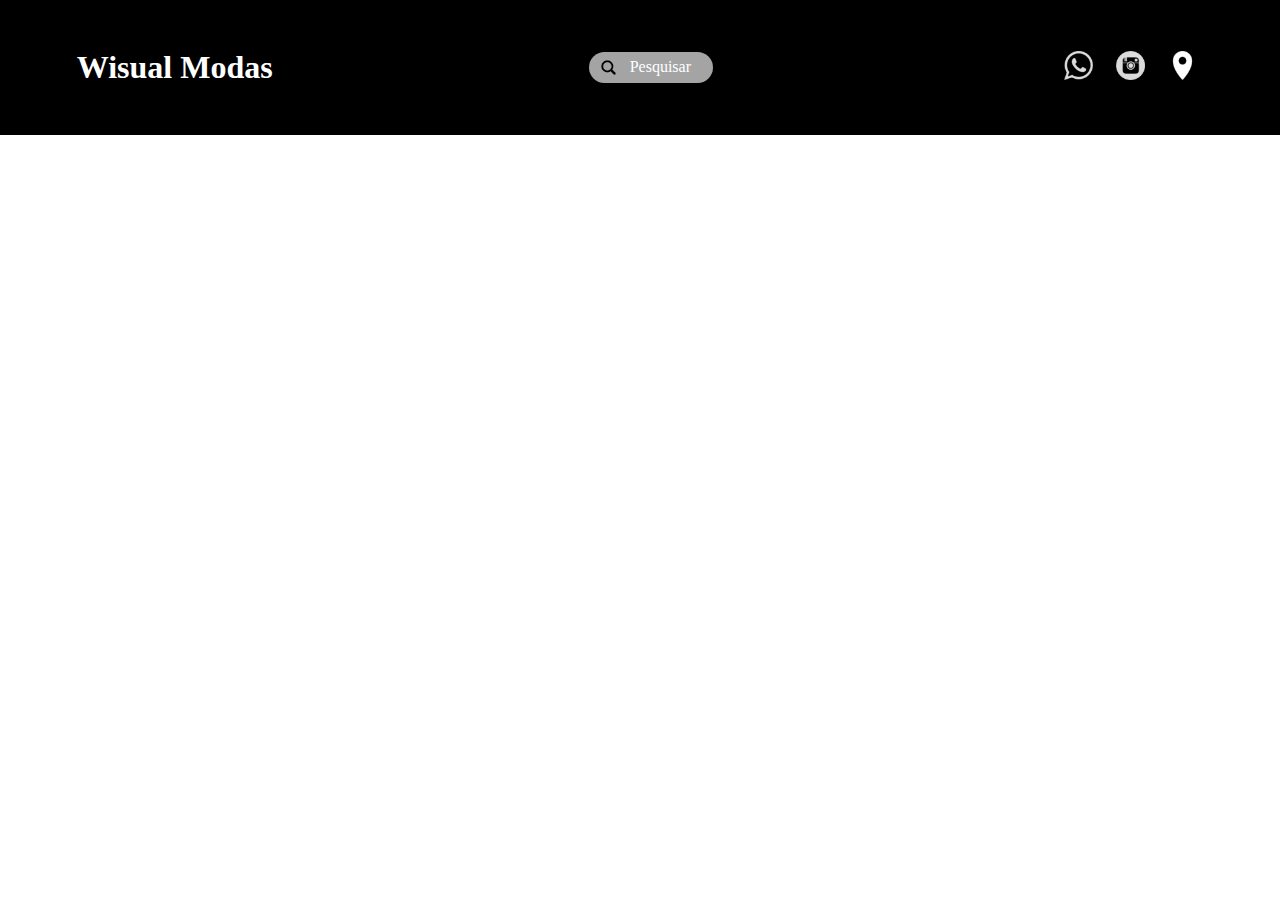
==== index.html @ a15c8887 "Update index.html" ====
<!DOCTYPE html>
<html lang="pt-br">
<head>
    <meta charset="UTF-8">
    <meta name="viewport" content="width=device-width, initial-scale=1.0">
    <title>Wisual Modas</title>
    <link rel="shortcut icon" href="favicon.ico" type="image/x-icon">
    <link rel="stylesheet" href="style/style.css">
</head>
<body>
    <header>
        <div id="h1">
            <h1>Wisual Modas</h1>
        </div>

        <div id="search">
            <img src="imagens/lupa-p.png" alt="Pesquisar">
            <p>Pesquisar</p>
        </div>

        <ul id="navigation">
            <li><a href="#"><img src="imagens/whatsapp-48.png" alt="Whatsapp"></a></li>
            <li><a href="#"><img src="imagens/instagram-4-48.png" alt="Instagram"></a></li>
           <li><a href="https://www.google.com.br/maps/place/R.+Gen.+Ernesto+Dorneles,+220+-+Centro,+Igrejinha+-+RS,+95650-000/@-29.5751496,-50.7965688,17z/data=!3m1!4b1!4m6!3m5!1s0x951923b2ce28d90f:0xb5c8ae8aa8678574!8m2!3d-29.5751544!4d-50.7916979!16s%2Fg%2F11fj1nwmwq?entry=ttu" target="_blank"><img src="imagens/pin-8-48.png" alt="Localização"></a></li>
        </ul>

        <ul id="navigationmobile">
            <li><a href="#"><img src="imagens/whatsapp-48.png" alt="Whatsapp"></a></li>
            <li><a href="#"><img src="imagens/instagram-4-48.png" alt="Instagram"></a></li>
            <li><a href="https://www.google.com.br/maps/place/R.+Gen.+Ernesto+Dorneles,+220+-+Centro,+Igrejinha+-+RS,+95650-000/@-29.5751496,-50.7965688,17z/data=!3m1!4b1!4m6!3m5!1s0x951923b2ce28d90f:0xb5c8ae8aa8678574!8m2!3d-29.5751544!4d-50.7916979!16s%2Fg%2F11fj1nwmwq?entry=ttu" target="_blank"><img src="imagens/pin-8-48.png" alt="Localização"></a></li>
        </ul>
    </header>
</body>
</html>
---- style/style.css ----
@charset "UTF-8";

/* CABEÇALHO */
@import url(header.css);

* {
    color: white;
    margin: 0px;
}
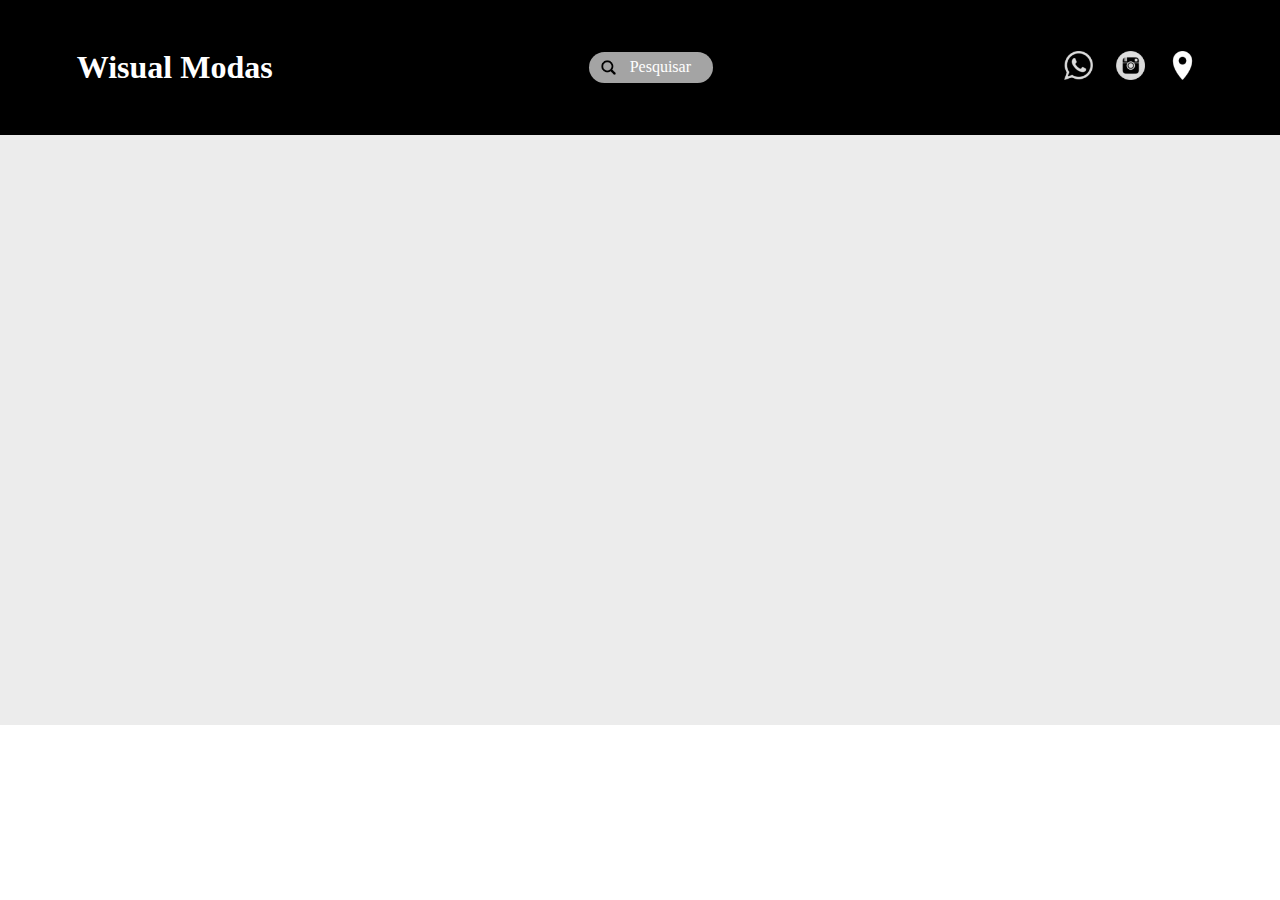
==== commit 72d3b533: "ajustes" ====
--- a/index.html
+++ b/index.html
@@ -19,16 +19,23 @@
         </div>
 
         <ul id="navigation">
-            <li><a href="#"><img src="imagens/whatsapp-48.png" alt="Whatsapp"></a></li>
-            <li><a href="#"><img src="imagens/instagram-4-48.png" alt="Instagram"></a></li>
+            <li><a href="https://wa.me/5551997927424" target="_blank"><img src="imagens/whatsapp-48.png" alt="Whatsapp"></a></li>
+            <li><a href="https://www.instagram.com/lojawisual/" target="_blank"><img src="imagens/instagram-4-48.png" alt="Instagram"></a></li>
            <li><a href="https://www.google.com.br/maps/place/R.+Gen.+Ernesto+Dorneles,+220+-+Centro,+Igrejinha+-+RS,+95650-000/@-29.5751496,-50.7965688,17z/data=!3m1!4b1!4m6!3m5!1s0x951923b2ce28d90f:0xb5c8ae8aa8678574!8m2!3d-29.5751544!4d-50.7916979!16s%2Fg%2F11fj1nwmwq?entry=ttu" target="_blank"><img src="imagens/pin-8-48.png" alt="Localização"></a></li>
         </ul>
 
         <ul id="navigationmobile">
-            <li><a href="#"><img src="imagens/whatsapp-48.png" alt="Whatsapp"></a></li>
-            <li><a href="#"><img src="imagens/instagram-4-48.png" alt="Instagram"></a></li>
+            <li><a href="https://wa.me/5551997927424" target="_blank"><img src="imagens/whatsapp-48.png" alt="Whatsapp"></a></li>
+            <li><a href="https://www.instagram.com/lojawisual/" target="_blank"><img src="imagens/instagram-4-48.png" alt="Instagram"></a></li>
             <li><a href="https://www.google.com.br/maps/place/R.+Gen.+Ernesto+Dorneles,+220+-+Centro,+Igrejinha+-+RS,+95650-000/@-29.5751496,-50.7965688,17z/data=!3m1!4b1!4m6!3m5!1s0x951923b2ce28d90f:0xb5c8ae8aa8678574!8m2!3d-29.5751544!4d-50.7916979!16s%2Fg%2F11fj1nwmwq?entry=ttu" target="_blank"><img src="imagens/pin-8-48.png" alt="Localização"></a></li>
         </ul>
     </header>
+    <main>
+        <section id="face">
+            <picture>
+                
+            </picture>
+        </section>
+    </main>
 </body>
 </html>--- a/style/style.css
+++ b/style/style.css
@@ -3,6 +3,8 @@
 /* CABEÇALHO */
 @import url(header.css);
 
+@import url(main.css);
+
 * {
     color: white;
     margin: 0px;
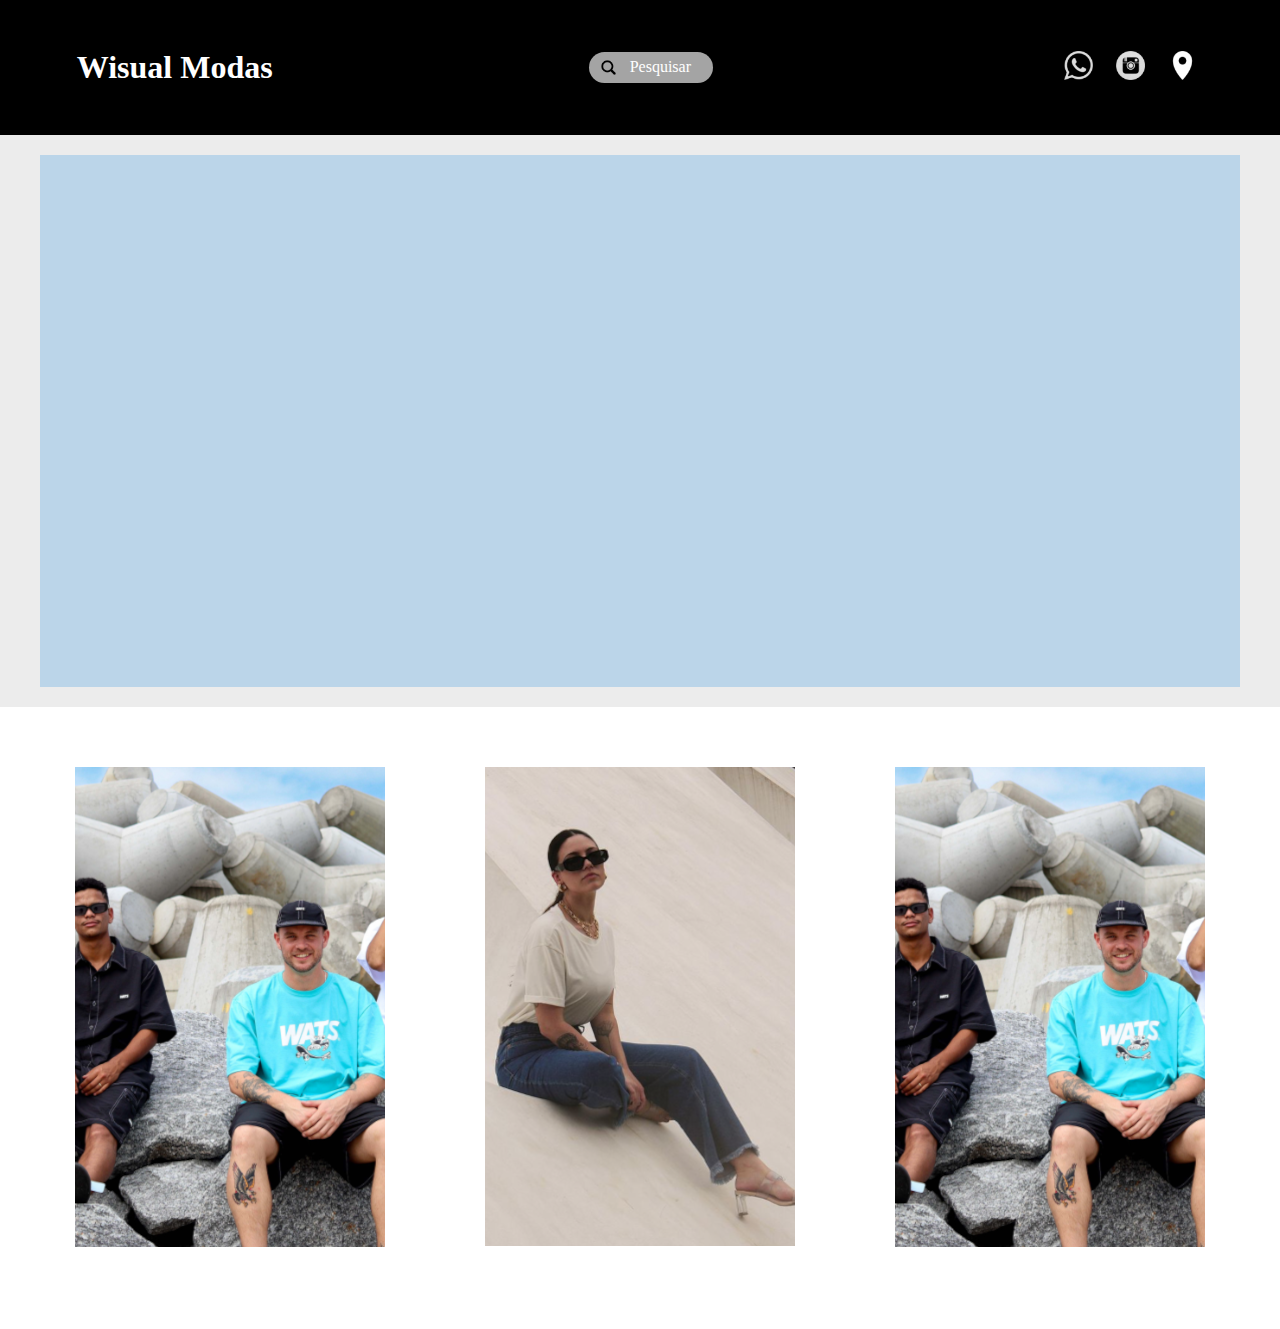
==== commit 668ee825: "ajustes para tela full" ====
--- a/index.html
+++ b/index.html
@@ -31,11 +31,20 @@
         </ul>
     </header>
     <main>
-        <section id="face">
+        <div id="face">
             <picture>
-                
+                <source media="(max-width: 1180px)" srcset="imagens/teste-1000-1.png">
+                <img srcset="imagens/teste-1200.png">
             </picture>
-        </section>
+        </div>
+        <div id="section">
+            <a href="#" class="divisor-section"><img src="imagens/masc-1_4.png" alt="" id="masc"></a>
+            <a href="#" class="divisor-section"><img src="imagens/fem-1_1.png" alt="" id="fem"></a>
+            <a href="#"><img src="imagens/masc-1_4.png" alt="" id="inf"></a>
+        </div>
+        <div id="section-masc">
+            <p>Masculino</p>
+        </div>
     </main>
 </body>
 </html>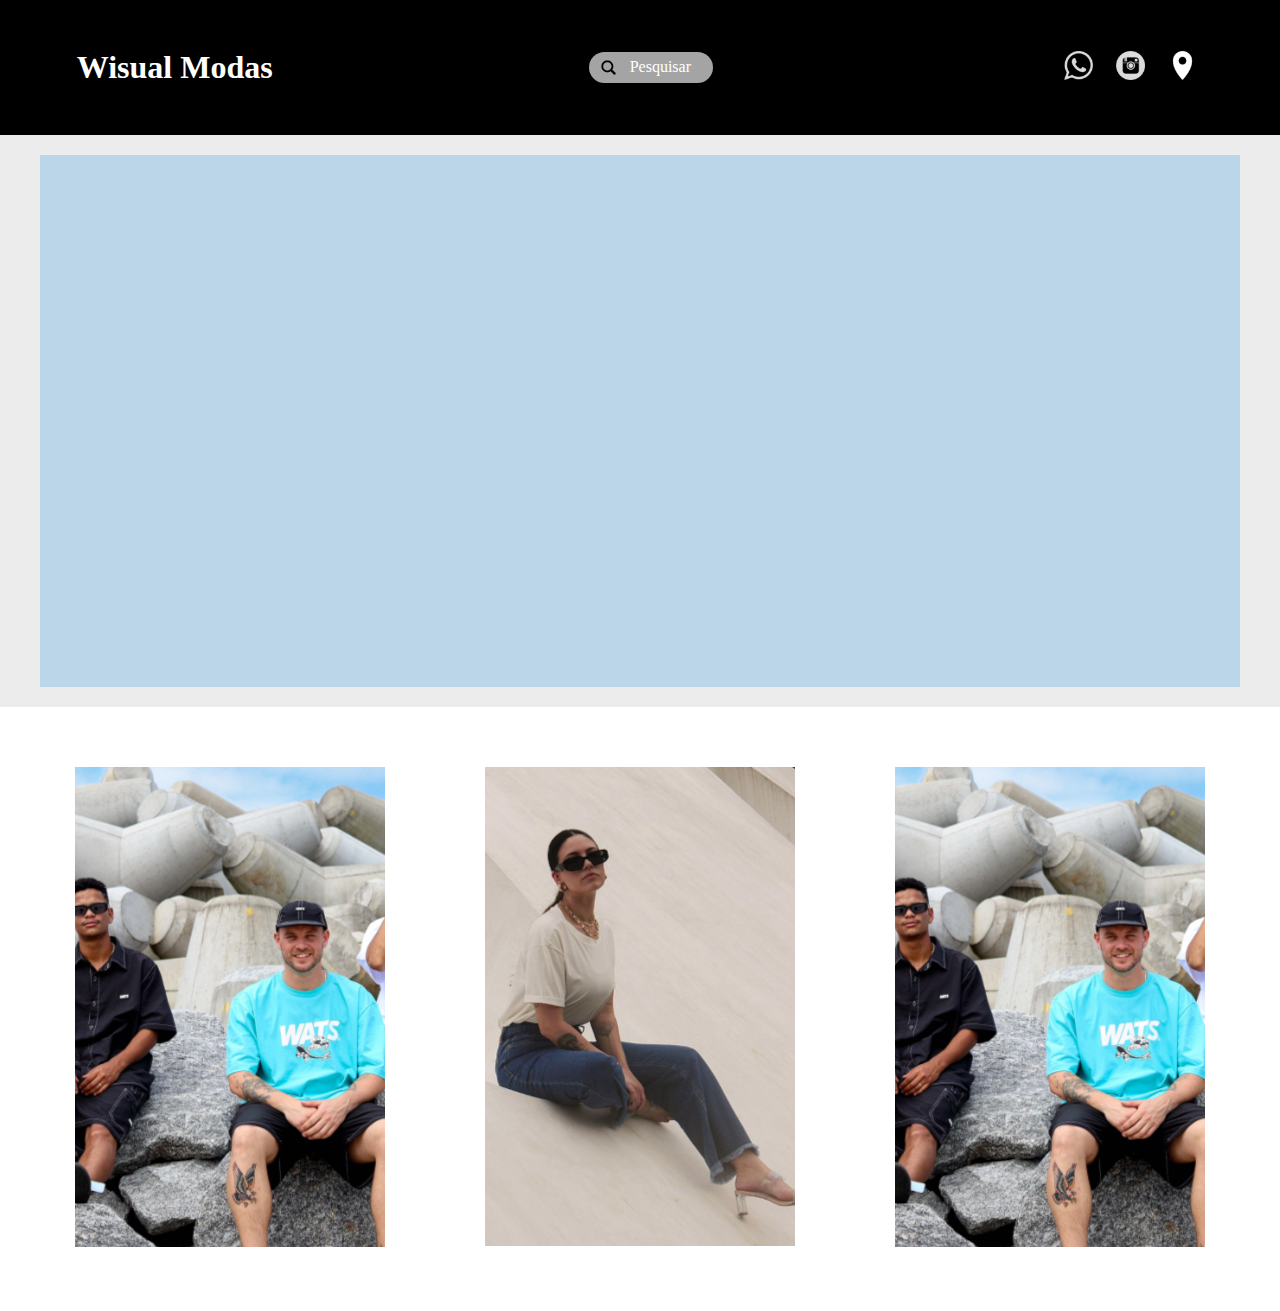
==== commit ea02af98: "teste" ====
--- a/index.html
+++ b/index.html
@@ -38,12 +38,12 @@
             </picture>
         </div>
         <div id="section">
-            <a href="#" class="divisor-section"><img src="imagens/masc-1_4.png" alt="" id="masc"></a>
-            <a href="#" class="divisor-section"><img src="imagens/fem-1_1.png" alt="" id="fem"></a>
-            <a href="#"><img src="imagens/masc-1_4.png" alt="" id="inf"></a>
-        </div>
-        <div id="section-masc">
-            <p>Masculino</p>
+            <a href="#" class="divisor-section" id="img01"><img src="imagens/masc-1_4.png" alt="" id="masc"></a>
+            <div id="section-masc">
+                <p>Masculino</p>
+            </div>
+            <a href="#" class="divisor-section" id="img02"><img src="imagens/fem-1_1.png" alt="" id="fem"></a>
+            <a href="#" id="img03"><img src="imagens/masc-1_4.png" alt="" id="inf"></a>
         </div>
     </main>
 </body>
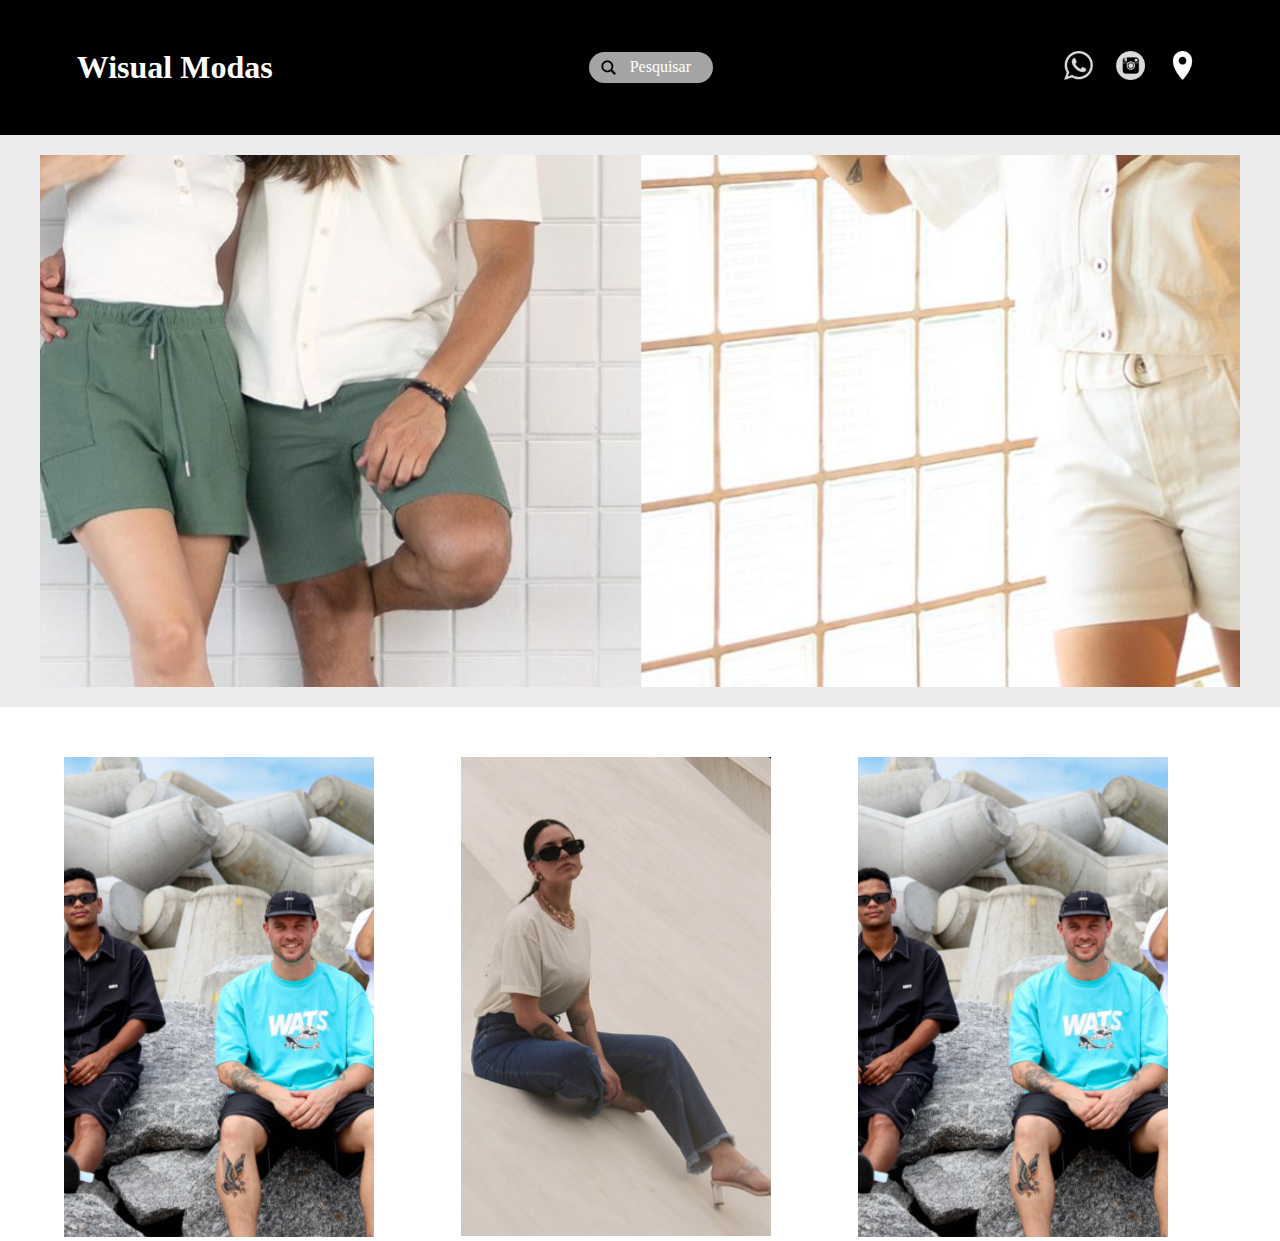
==== commit 3bc025ea: "ajustes de imagens e posição" ====
--- a/index.html
+++ b/index.html
@@ -13,37 +13,55 @@
             <h1>Wisual Modas</h1>
         </div>
 
-        <div id="search">
+        <div id="search"> <!-- Ícone de pesquisa header -->
             <img src="imagens/lupa-p.png" alt="Pesquisar">
             <p>Pesquisar</p>
         </div>
 
-        <ul id="navigation">
+        <ul id="navigation"> <!-- Área de navegação com os links das redes sociais e contato com a loja -->
             <li><a href="https://wa.me/5551997927424" target="_blank"><img src="imagens/whatsapp-48.png" alt="Whatsapp"></a></li>
             <li><a href="https://www.instagram.com/lojawisual/" target="_blank"><img src="imagens/instagram-4-48.png" alt="Instagram"></a></li>
            <li><a href="https://www.google.com.br/maps/place/R.+Gen.+Ernesto+Dorneles,+220+-+Centro,+Igrejinha+-+RS,+95650-000/@-29.5751496,-50.7965688,17z/data=!3m1!4b1!4m6!3m5!1s0x951923b2ce28d90f:0xb5c8ae8aa8678574!8m2!3d-29.5751544!4d-50.7916979!16s%2Fg%2F11fj1nwmwq?entry=ttu" target="_blank"><img src="imagens/pin-8-48.png" alt="Localização"></a></li>
         </ul>
 
-        <ul id="navigationmobile">
+        <ul id="navigationmobile"> <!-- Header do mobile -adaptado- -->
             <li><a href="https://wa.me/5551997927424" target="_blank"><img src="imagens/whatsapp-48.png" alt="Whatsapp"></a></li>
             <li><a href="https://www.instagram.com/lojawisual/" target="_blank"><img src="imagens/instagram-4-48.png" alt="Instagram"></a></li>
             <li><a href="https://www.google.com.br/maps/place/R.+Gen.+Ernesto+Dorneles,+220+-+Centro,+Igrejinha+-+RS,+95650-000/@-29.5751496,-50.7965688,17z/data=!3m1!4b1!4m6!3m5!1s0x951923b2ce28d90f:0xb5c8ae8aa8678574!8m2!3d-29.5751544!4d-50.7916979!16s%2Fg%2F11fj1nwmwq?entry=ttu" target="_blank"><img src="imagens/pin-8-48.png" alt="Localização"></a></li>
         </ul>
     </header>
     <main>
-        <div id="face">
+        <div id="face">  <!-- Imagem principal (maior) da face do site -->
             <picture>
                 <source media="(max-width: 1180px)" srcset="imagens/teste-1000-1.png">
-                <img srcset="imagens/teste-1200.png">
+                <img srcset="imagens/teste-1200-1.png">
             </picture>
         </div>
-        <div id="section">
-            <a href="#" class="divisor-section" id="img01"><img src="imagens/masc-1_4.png" alt="" id="masc"></a>
-            <div id="section-masc">
-                <p>Masculino</p>
-            </div>
-            <a href="#" class="divisor-section" id="img02"><img src="imagens/fem-1_1.png" alt="" id="fem"></a>
-            <a href="#" id="img03"><img src="imagens/masc-1_4.png" alt="" id="inf"></a>
+        <div id="section">  <!-- Primeira imagem -link- da área de setores: masculino -->
+            <a href="pages/mascpage.html" id="img01">
+                <picture>
+                    <source media="(max-width: 700px)" srcset="imagens/masc-150px.png">
+                    <source media="(max-width: 870px)" srcset="imagens/masc-200px.png" class="img870px-a">
+                    <source media="(max-width: 1070px)" srcset="imagens/masc-250px.png">
+                    <img src="imagens/masc-1_4.png" alt="" id="masc">
+                </picture>
+            </a>
+            <a href="pages/fempage.html" id="img02"> <!-- Segunda imagem -link- da área de setores: feminino -->
+                <picture>
+                    <source media="(max-width: 700px)" srcset="imagens/fem-150px.png">
+                    <source media="(max-width: 870px)" srcset="imagens/fem-200px.png" class="img870px-b">
+                    <source media="(max-width: 1070px)" srcset="imagens/fem-250px.png">
+                    <img src="imagens/fem-1_1.png" alt="" id="fem">
+                </picture>
+            </a>
+            <a href="pages/kidspage.html" id="img03"> <!-- Tecreira imagem -link- da área de setores: infantil -->
+                <picture>
+                    <source media="(max-width: 700px)" srcset="imagens/masc-150px.png">
+                    <source media="(max-width: 870px)" srcset="imagens/masc-200px.png" class="img870px-c">
+                    <source media="(max-width: 1070px)" srcset="imagens/masc-250px.png">
+                    <img src="imagens/masc-1_4.png" alt="" id="masc">
+                </picture>
+            </a>
         </div>
     </main>
 </body>
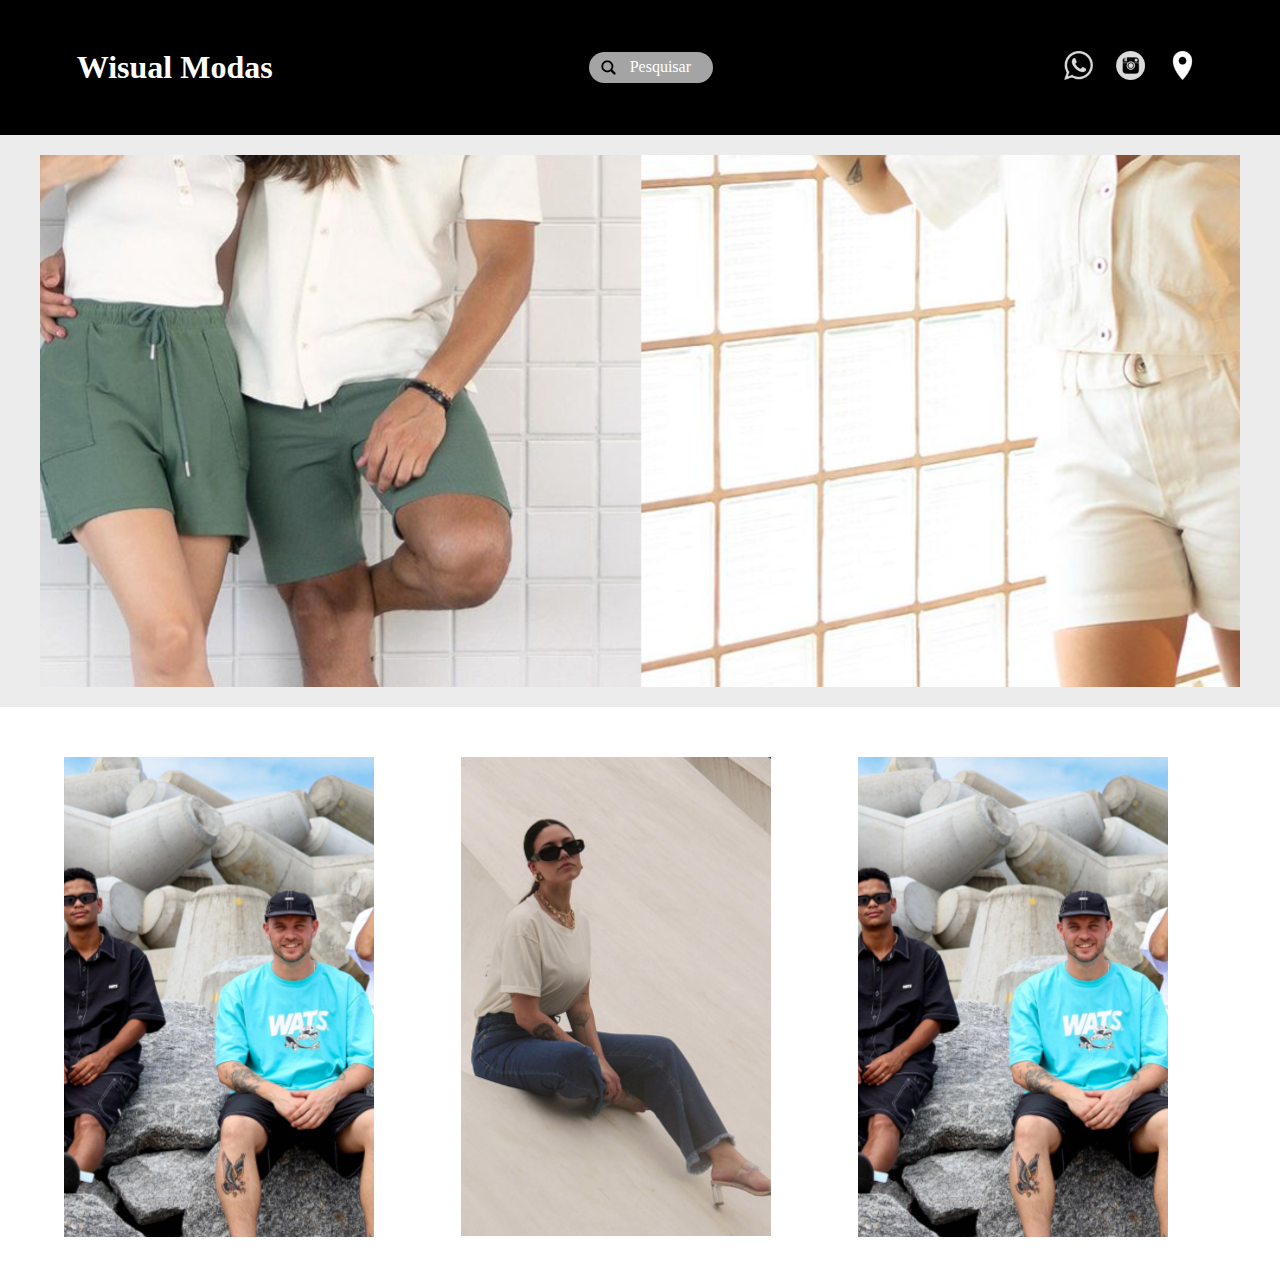
==== commit bcc007e2: "adicionei a informação do section e opacidade com o hover" ====
--- a/index.html
+++ b/index.html
@@ -38,7 +38,10 @@
             </picture>
         </div>
         <div id="section">  <!-- Primeira imagem -link- da área de setores: masculino -->
-            <a href="pages/mascpage.html" id="img01">
+            <a href="pages/mascpage.html" id="img01" class="divisor-img01">
+                <div id="info-img01">
+                    <p style="color: black;">Vestuário Masculino.</p>
+                </div>
                 <picture>
                     <source media="(max-width: 700px)" srcset="imagens/masc-150px.png">
                     <source media="(max-width: 870px)" srcset="imagens/masc-200px.png" class="img870px-a">
@@ -46,8 +49,11 @@
                     <img src="imagens/masc-1_4.png" alt="" id="masc">
                 </picture>
             </a>
-            <a href="pages/fempage.html" id="img02"> <!-- Segunda imagem -link- da área de setores: feminino -->
+            <a href="pages/fempage.html" id="img02" class="divisor-img02"> <!-- Segunda imagem -link- da área de setores: feminino -->
                 <picture>
+                    <div id="info-img02">
+                        <p style="color: black;">Vestuário Feminino</p>
+                    </div>
                     <source media="(max-width: 700px)" srcset="imagens/fem-150px.png">
                     <source media="(max-width: 870px)" srcset="imagens/fem-200px.png" class="img870px-b">
                     <source media="(max-width: 1070px)" srcset="imagens/fem-250px.png">
@@ -56,6 +62,9 @@
             </a>
             <a href="pages/kidspage.html" id="img03"> <!-- Tecreira imagem -link- da área de setores: infantil -->
                 <picture>
+                    <div id="info-img03">
+                        <p style="color: black;">Área Kids</p>
+                    </div>
                     <source media="(max-width: 700px)" srcset="imagens/masc-150px.png">
                     <source media="(max-width: 870px)" srcset="imagens/masc-200px.png" class="img870px-c">
                     <source media="(max-width: 1070px)" srcset="imagens/masc-250px.png">
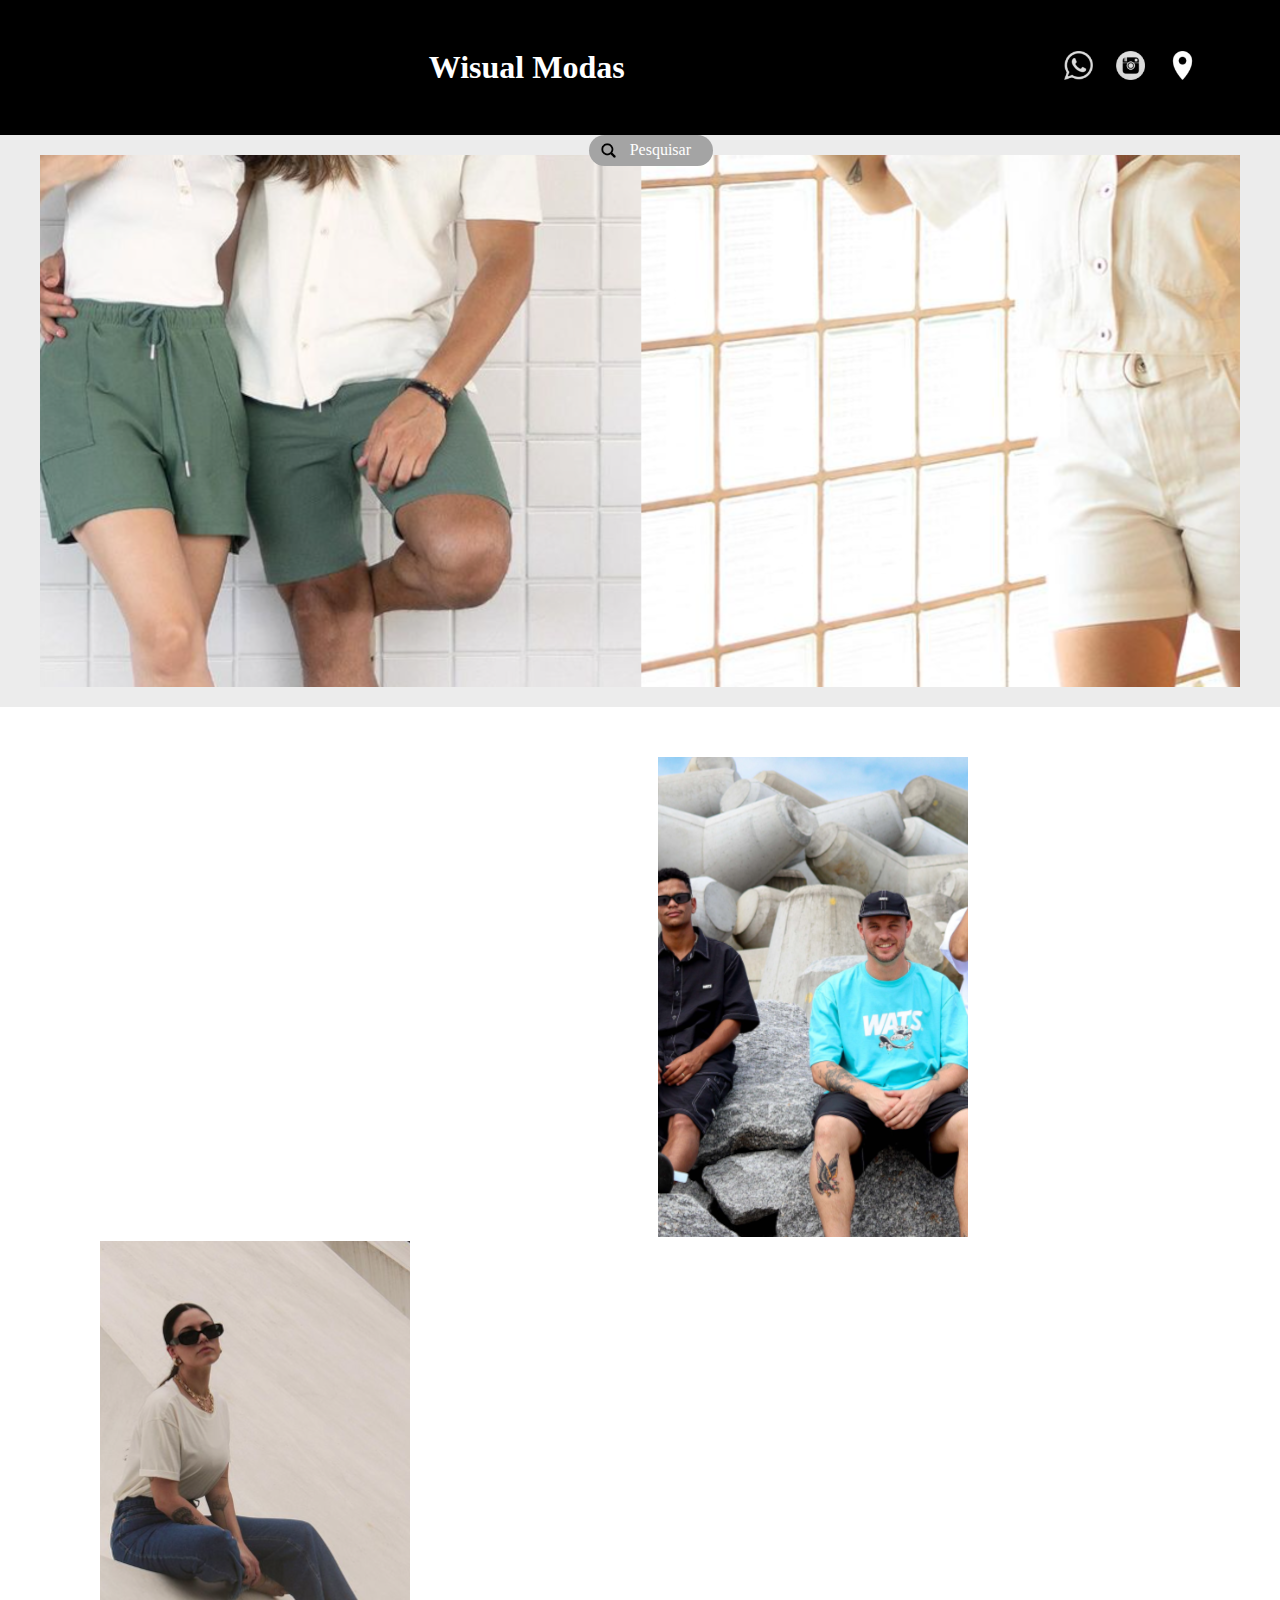
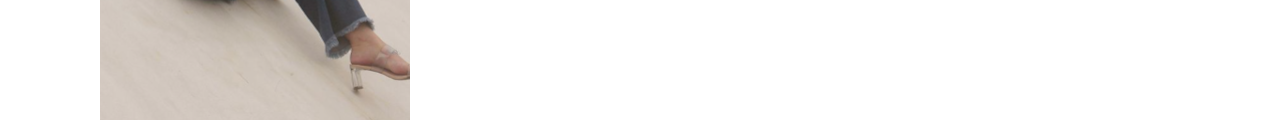
==== commit 0501264e: "ajustes" ====
--- a/index.html
+++ b/index.html
@@ -42,7 +42,7 @@
                 <div id="info-img01">
                     <p style="color: black;">Vestuário Masculino.</p>
                 </div>
-                <picture>
+                <picture #img01-center>
                     <source media="(max-width: 700px)" srcset="imagens/masc-150px.png">
                     <source media="(max-width: 870px)" srcset="imagens/masc-200px.png" class="img870px-a">
                     <source media="(max-width: 1070px)" srcset="imagens/masc-250px.png">
@@ -60,17 +60,6 @@
                     <img src="imagens/fem-1_1.png" alt="" id="fem">
                 </picture>
             </a>
-            <a href="pages/kidspage.html" id="img03"> <!-- Tecreira imagem -link- da área de setores: infantil -->
-                <picture>
-                    <div id="info-img03">
-                        <p style="color: black;">Área Kids</p>
-                    </div>
-                    <source media="(max-width: 700px)" srcset="imagens/masc-150px.png">
-                    <source media="(max-width: 870px)" srcset="imagens/masc-200px.png" class="img870px-c">
-                    <source media="(max-width: 1070px)" srcset="imagens/masc-250px.png">
-                    <img src="imagens/masc-1_4.png" alt="" id="masc">
-                </picture>
-            </a>
         </div>
     </main>
 </body>
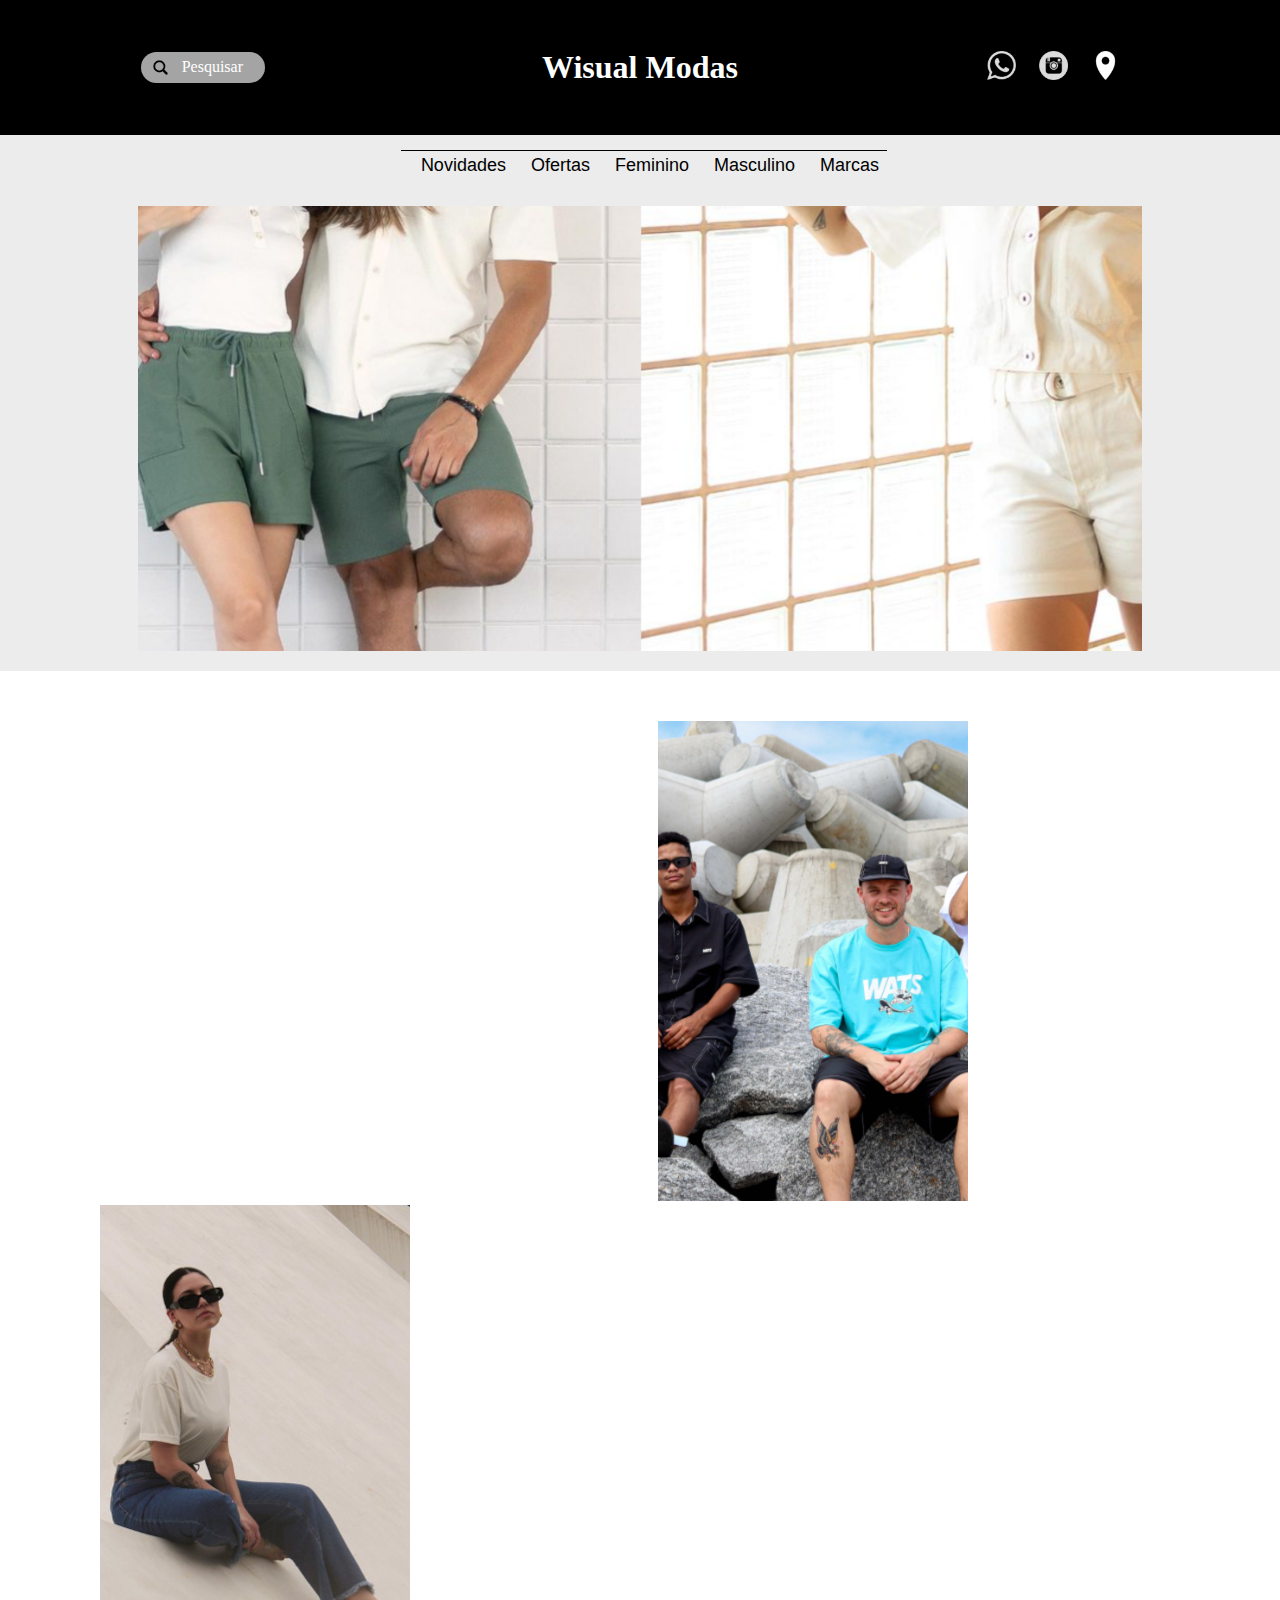
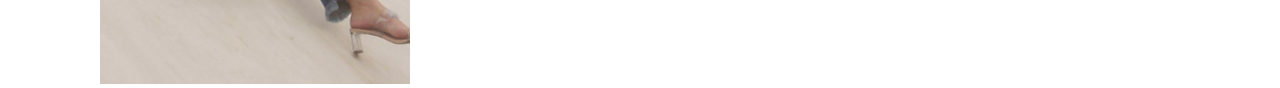
==== commit ba56495b: "header adjusts" ====
--- a/index.html
+++ b/index.html
@@ -31,6 +31,16 @@
         </ul>
     </header>
     <main>
+        <div id="menu"> <!-- Menu -->
+            <ul>
+                <li><a href="">Novidades</a></li>
+                <li><a href="">Ofertas</a></li>
+                <li><a href="">Feminino</a></li>
+                <li><a href="">Masculino</a></li>
+                <li><a href="">Marcas</a></li>
+            </ul>
+        </div>
+
         <div id="face">  <!-- Imagem principal (maior) da face do site -->
             <picture>
                 <source media="(max-width: 1180px)" srcset="imagens/teste-1000-1.png">
